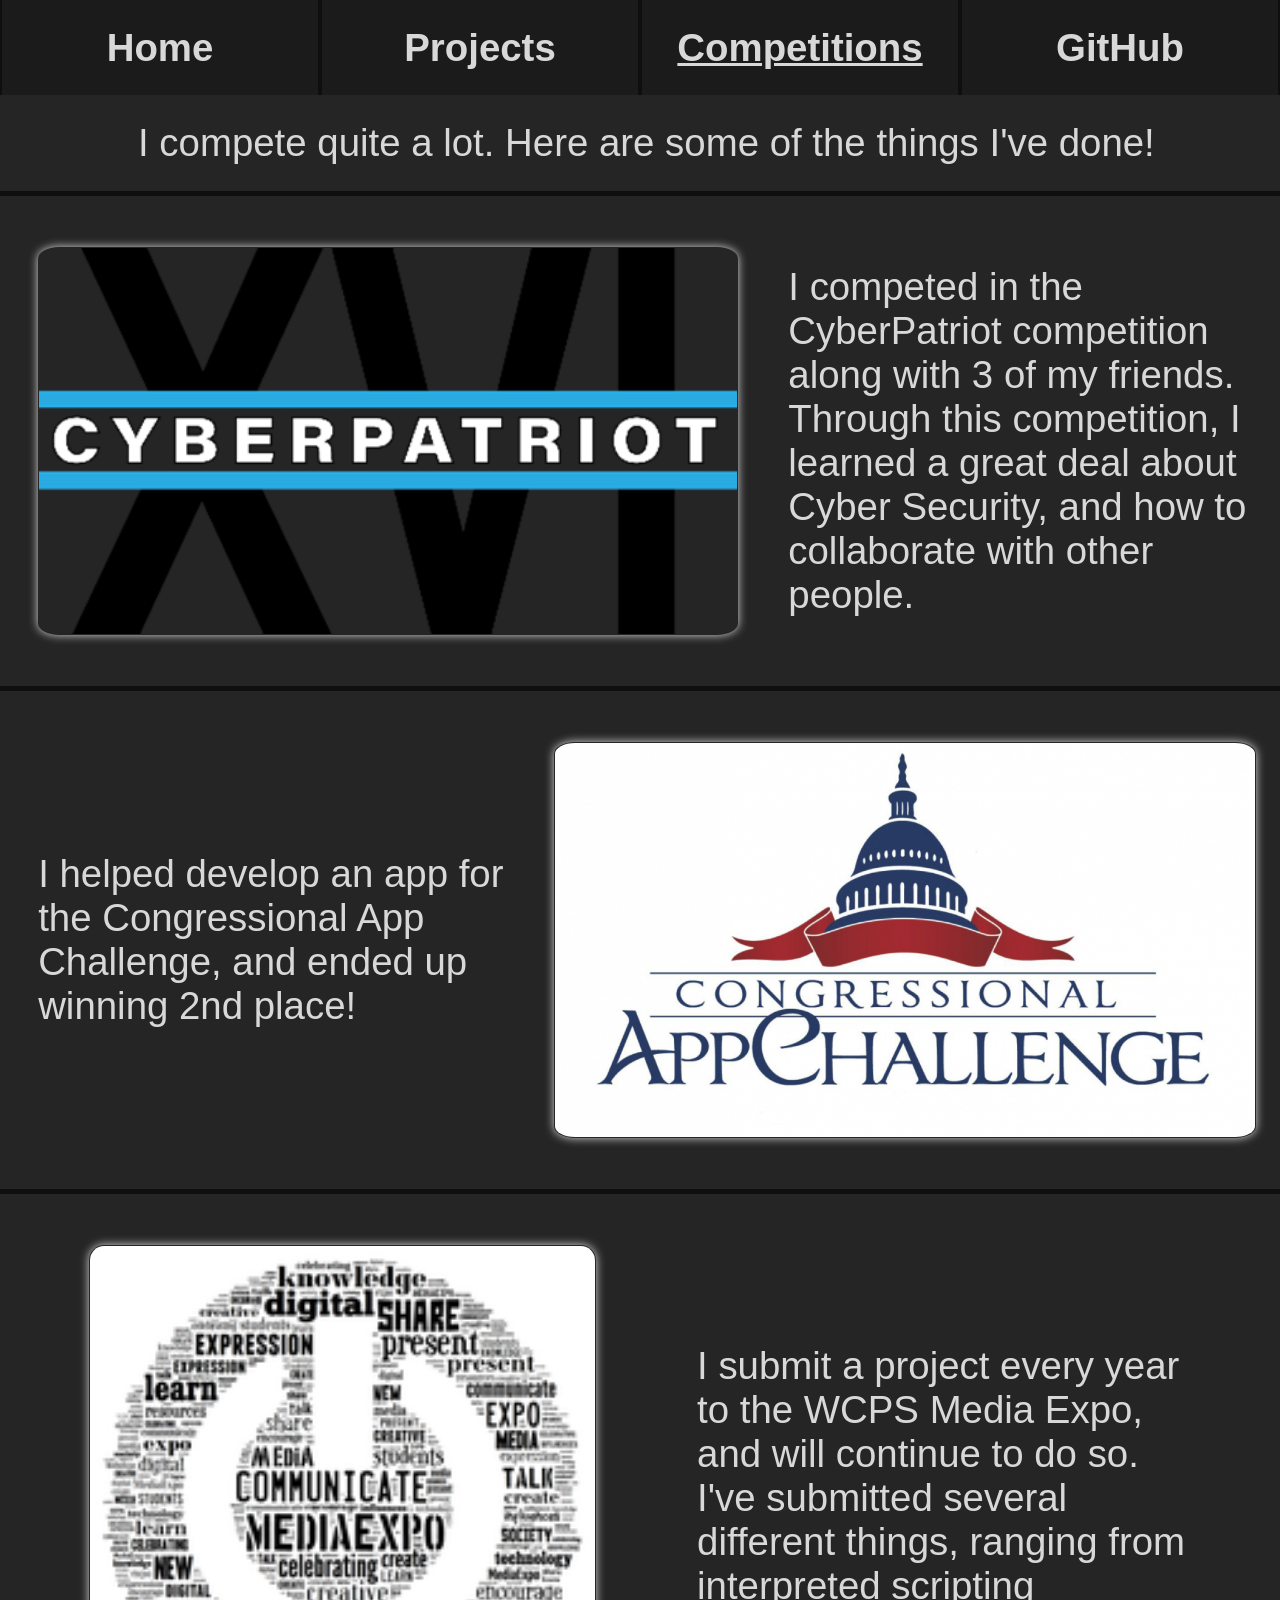
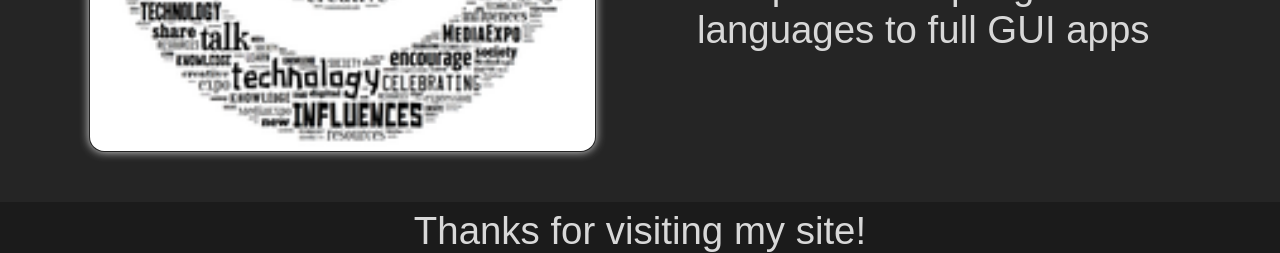
==== subPages/competitions.html @ 38055332 "Better frontend and more information" ====
<!DOCTYPE html>
<html lang="en">
  <head>
    <meta charset="UTF-8">
    <meta name="viewport" content="width=device-width, initial-scale=1.0">
    <meta http-equiv="X-UA-Compatible" content="ie=edge">
    <title>George Eggers</title>
    <link rel="stylesheet" href="../css/style.css">
  </head>
  <body>
    <header class="header">
        <div class="navBar">
            <span>
                <a href="../index.html">
                    <h1 class="text">Home</h1>
                </a>
            </span>
            <span>
                <a href="../subPages/projects.html">
                    <h1 class="text">
                        Projects
                    </h1>
                </a>
            </span>
            <span>
                <a href="../subPages/competitions.html">
                    <h1 class="text active">
                        Competitions
                    </h1>
                </a>
            </span>
            <span>
                <a href="https://github.com/Royal51651">
                    <h1 class="text">
                        GitHub
                    </h1>
                </a>
            </span>
        </div>
    </header>

<!-- Anything above this line should be present on all sites for the most part (change active class based on page)-->

    <div class="row">
        <p1 class="text">
            I compete quite a lot. Here are some of the things I've done!
        </p1>
    </div>

    <div class="spacer"></div>

    <div class="row">
        <div class="displayDiv">
            <a href="https://www.uscyberpatriot.org/">
                <img src="../assets/cyberpatriot16Logo.png" class="displayImage">
            </a>
            <p1 class="text">I competed in the CyberPatriot competition along with 3 of my friends. Through this competition, I learned a great deal about Cyber Security, and how to collaborate with other people.</p1>
        </div>
    </div>
    
    <div class="spacer"></div>

    <div class="row">
        <div class="displayDiv">
            <p1 class="text">I helped develop an app for the Congressional App Challenge, and ended up winning 2nd place!</p1>
            <a href="https://www.congressionalappchallenge.us/">
                <img src="../assets/cacLogo.png" class="displayImage">
            </a>
        </div>
    </div>

    <div class="spacer"></div>

    <div class="row">
        <div class="displayDiv">
            <a href="https://www.wcpsmediaexpo.com/" style="width: 40%;">
                <img src="../assets/wcpsLogo.png" class="displayImage">
            </a>
            <p1 class="text">I submit a project every year to the WCPS Media Expo, and will continue to do so. I've submitted several different things, ranging from interpreted scripting languages to full GUI apps</p1>
        </div>
    </div>
    
    <footer>
        <div class="footer">
            <p1 class="footerText">
                Thanks for visiting my site!
            </p1>
        </div>
    </footer>
    
  </body>
</html>
---- css/style.css ----
:root {
    --text-color: rgb(216, 216, 216);
    --bg-color: #252525;
    --navbar-color: #1b1b1b;
    --dark-highlight-color: #0f0f0f;
    background: var(--bg-color);
    overflow: scroll;
    -ms-overflow-style: none;
    scrollbar-width: none;
}

html, body {
    margin: 0;
    height: 100%;
}

body {
    display: flex;
    flex-direction: column;
    min-height: 100%;
}

.text {
    color: var(--text-color);
    font-size: max(3vw, 20px);
    font-family: "Consolas", "Arial", "Helvetica", "sans-serif";
}

header {
    position: sticky;
    display: flex;
    justify-content: center;
    align-items: center;
    top: 0;
    width: 100%;
    display: flex;
    z-index: 100;
    padding: 0%;
}

footer {
    margin-top: auto;
    width: 100%;
}

.footer {
    background-color: var(--navbar-color);
    z-index: 100%;
    width: 100%;
    justify-content: space-between;
    align-items: center;
    display: flex;
    flex-direction: column;
    position: absolute;
}

.footerText {
    color: var(--text-color);
    font-size: max(3vw, 20px);
    font-family: "Consolas", "Arial", "Helvetica", "sans-serif";
    padding-top: .5vw;
}

.footerSubText {
    color: var(--text-color);
    font-size: max(2vw, 10px);
    font-family: "Consolas", "Arial", "Helvetica", "sans-serif";
    padding: .5vw;
}

.footerRow {
    display: flex;
    justify-content: space-between;
    align-items: center;
    padding-top: 2%;
    padding-bottom: 2%;
    padding-left: 1%;
}

a {
    text-decoration: none;
}

span {
    display: flex;
    justify-content: center;
    align-items: center;
    height: 100%;
    width: 100%;
    border-left: solid var(--dark-highlight-color) 2px;
    border-right: solid var(--dark-highlight-color) 2px;
}



h1:hover {
    text-decoration: underline;
}

.active {
    text-decoration: underline;
}



.navBar {
    background-color: var(--navbar-color);
    width: 100%;
    justify-content: space-evenly;
    align-items: center;
    display: flex;
}

.row {
    display: flex;
    justify-content: center;
    align-items: center;
    padding-top: 2%;
    padding-bottom: 2%;
    padding-left: 1%;
}

.spacer {
    padding-left: 0%;
    padding-right: 0%;
    width: 100%;
    border-top: 5px solid var(--dark-highlight-color);
}

.displayDiv {
    display: flex;
    align-items: center;
    width: 100%;
    justify-content: space-evenly;
}

.displayDiv a {
    width: 60%;
    display: flex;
    align-items: center;
    justify-content: center;
    padding: 2%;
}

.displayDiv p1 {
    width: 40%;
    padding: 2%;
}

.displayImage {
    border-radius: 3%;
    border: 1px solid transparent;
    box-shadow: 
        0px 0px 10px var(--text-color);
    height: 100%;
    width: 100%;
}
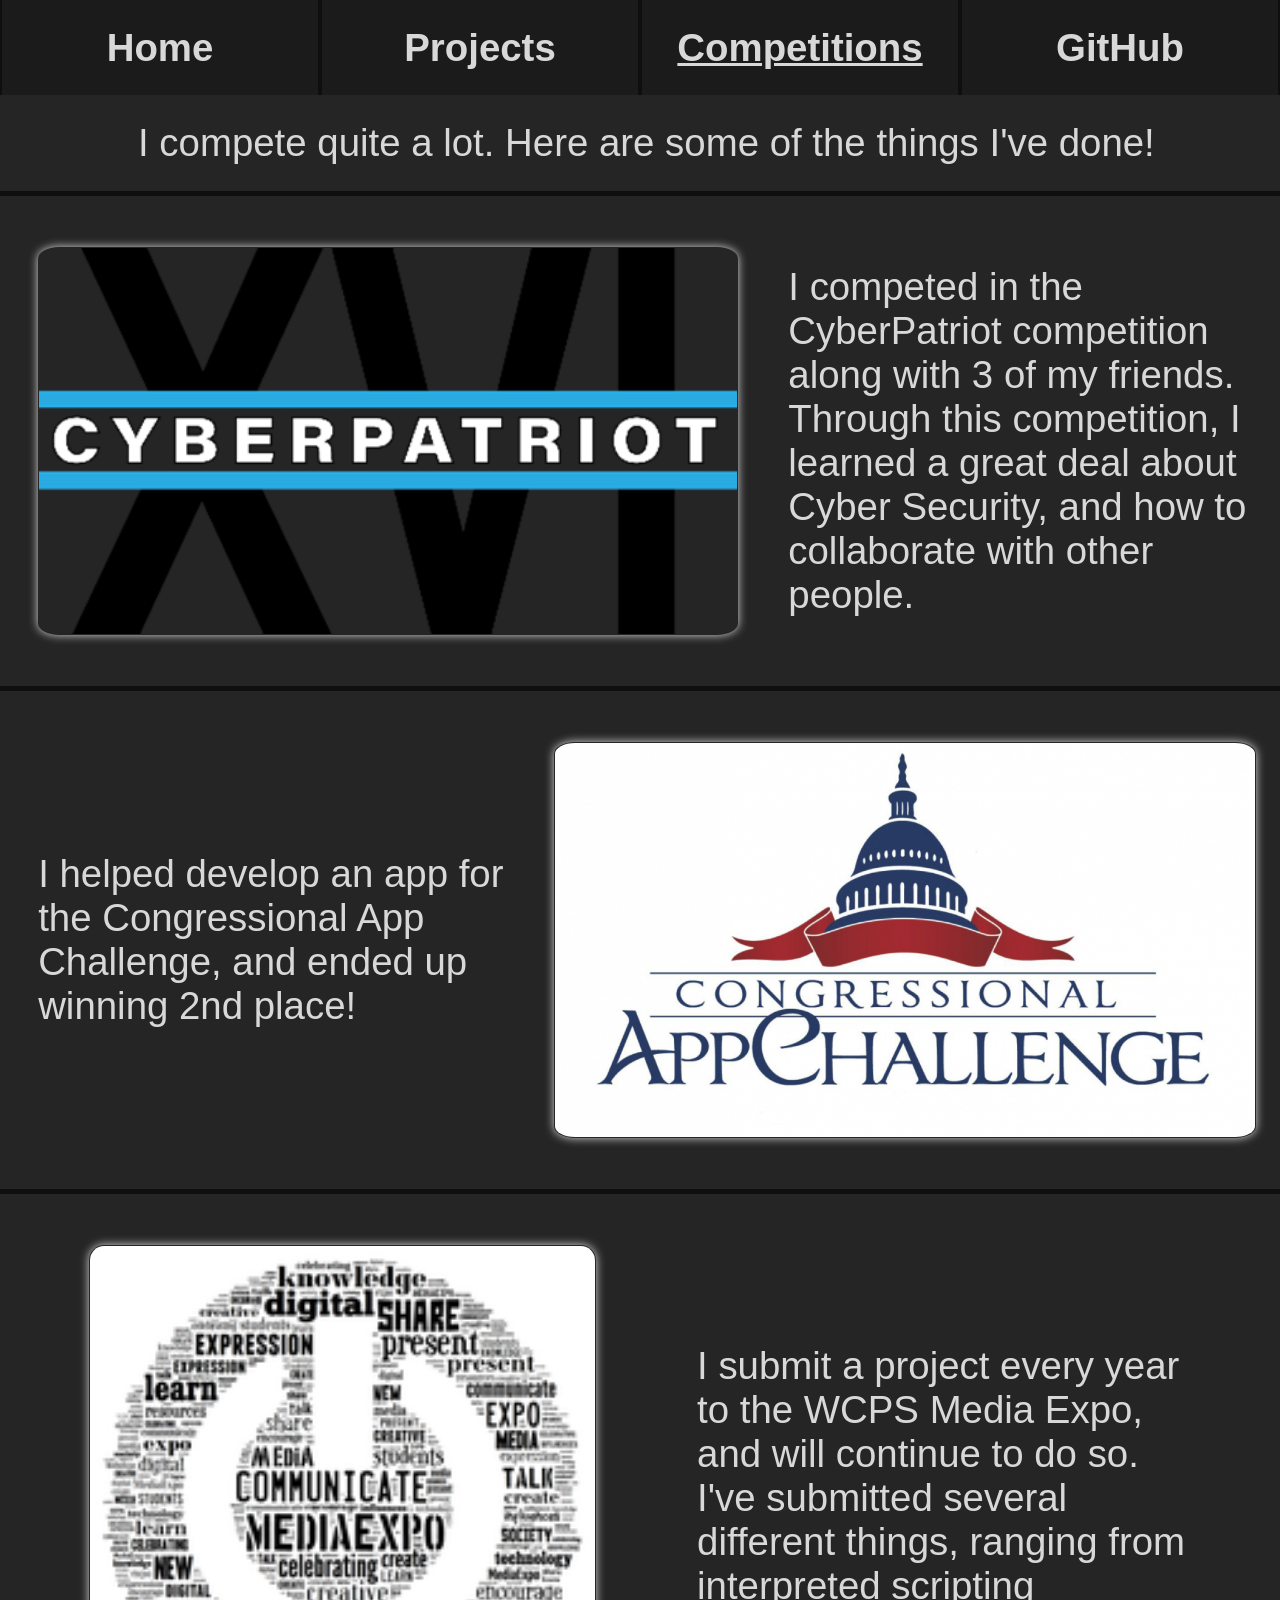
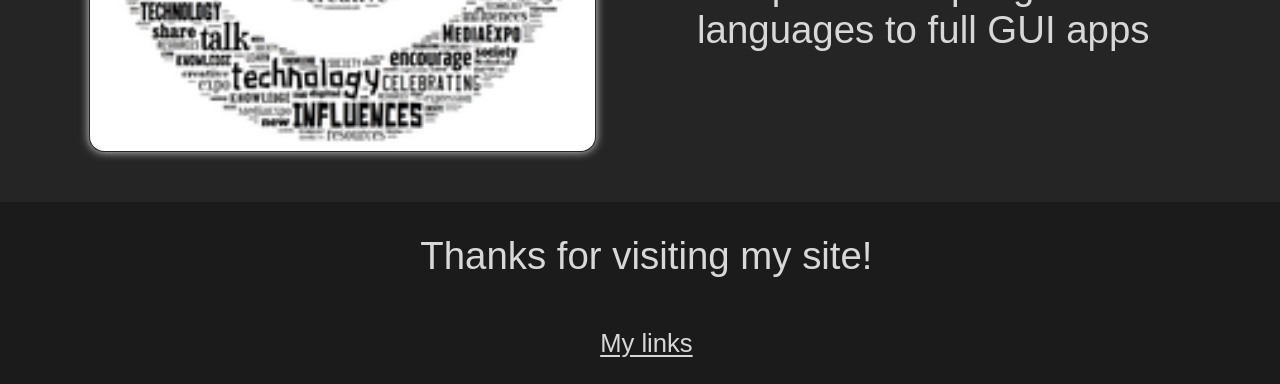
==== commit 8b174839: "Better frontend and more info" ====
--- a/subPages/competitions.html
+++ b/subPages/competitions.html
@@ -82,10 +82,17 @@
     
     <footer>
         <div class="footer">
-            <p1 class="footerText">
-                Thanks for visiting my site!
-            </p1>
-        </div>
+            <div class="footerRow">
+                <p1 class="footerText">
+                    Thanks for visiting my site!
+                </p1>
+            </div>
+            <div class="footerRow">
+                <a href="https://linktr.ee/George_Eggers">
+                    <p1 class="footerSubText active">My links</p1>
+                </a>
+            </div>
+        </div> 
     </footer>
     
   </body>
